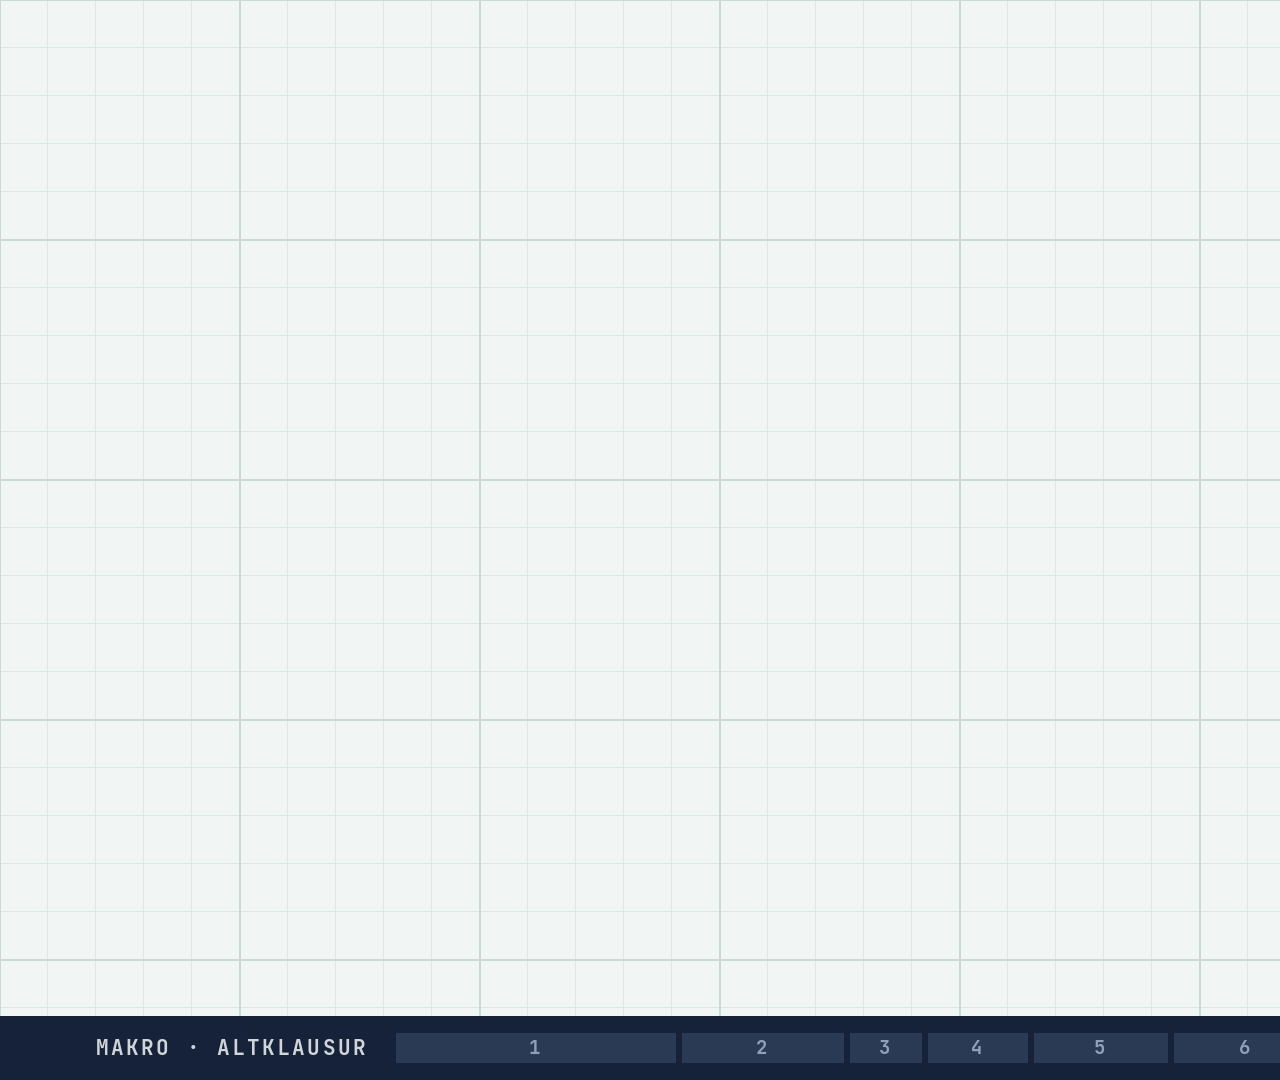
==== video/stage/index.html @ 06c17096 "Erklärvideo: Sprechertext, Sprachaufnahmen und Animationsgerüst Sprechertext für alle 9 Altklausur-A" ====
<!doctype html>
<html lang="de">
<head>
<meta charset="utf-8">
<title>Makro Altklausur – Erklärvideo (Bühne)</title>
<link rel="stylesheet" href="fonts.css">
<link rel="stylesheet" href="style.css">
</head>
<body>
<!-- gemeinsame Pfeilspitzen für alle Diagramme: marker-end="url(#ah-c1)" usw. -->
<svg width="0" height="0" style="position:absolute">
  <defs>
    <marker id="ah-ink" viewBox="0 0 10 10" refX="7" refY="5" markerWidth="5.5" markerHeight="5.5" orient="auto-start-reverse"><path d="M0 0L10 5L0 10z" fill="#15223a"/></marker>
    <marker id="ah-mute" viewBox="0 0 10 10" refX="7" refY="5" markerWidth="5.5" markerHeight="5.5" orient="auto-start-reverse"><path d="M0 0L10 5L0 10z" fill="#566779"/></marker>
    <marker id="ah-old" viewBox="0 0 10 10" refX="7" refY="5" markerWidth="5.5" markerHeight="5.5" orient="auto-start-reverse"><path d="M0 0L10 5L0 10z" fill="#8d9aa8"/></marker>
    <marker id="ah-c1" viewBox="0 0 10 10" refX="7" refY="5" markerWidth="5.5" markerHeight="5.5" orient="auto-start-reverse"><path d="M0 0L10 5L0 10z" fill="#1c4bcf"/></marker>
    <marker id="ah-c2" viewBox="0 0 10 10" refX="7" refY="5" markerWidth="5.5" markerHeight="5.5" orient="auto-start-reverse"><path d="M0 0L10 5L0 10z" fill="#c5263f"/></marker>
    <marker id="ah-c3" viewBox="0 0 10 10" refX="7" refY="5" markerWidth="5.5" markerHeight="5.5" orient="auto-start-reverse"><path d="M0 0L10 5L0 10z" fill="#0a765d"/></marker>
    <marker id="ah-c4" viewBox="0 0 10 10" refX="7" refY="5" markerWidth="5.5" markerHeight="5.5" orient="auto-start-reverse"><path d="M0 0L10 5L0 10z" fill="#b86e00"/></marker>
  </defs>
</svg>
<div id="stage"></div>
<script src="vendor/gsap.min.js"></script>
<script src="timing.js"></script>
<script src="engine.js"></script>
<script src="icons.js"></script>
<script src="scenes/intro.js"></script>
<script src="scenes/a1a.js"></script>
<script src="scenes/a1b.js"></script>
<script src="scenes/a1c.js"></script>
<script src="scenes/a1d.js"></script>
<script src="scenes/a2a.js"></script>
<script src="scenes/a2b.js"></script>
<script src="scenes/a3.js"></script>
<script src="scenes/a4.js"></script>
<script src="scenes/a5a.js"></script>
<script src="scenes/a5b.js"></script>
<script src="scenes/a6a.js"></script>
<script src="scenes/a6b.js"></script>
<script src="scenes/a7.js"></script>
<script src="scenes/a8.js"></script>
<script src="scenes/a9a.js"></script>
<script src="scenes/a9b.js"></script>
<script src="scenes/outro.js"></script>
<script>
  V.boot().then(() => {
    const q = new URLSearchParams(location.search);
    if (q.has('play')) V.play(parseFloat(q.get('t') || '0'));
    else if (q.has('t')) seek(parseFloat(q.get('t')));
  }).catch(e => { document.body.insertAdjacentHTML('beforeend', '<pre style="color:#fff;font-size:28px;white-space:pre-wrap">' + e.stack + '</pre>'); window.BOOT_ERROR = String(e.stack || e); });
</script>
</body>
</html>
---- video/stage/fonts.css ----
@font-face{font-family:'Schibsted Grotesk';font-style:normal;font-weight:400 900;src:url(fonts/SchibstedGrotesk-800-latin.woff2) format('woff2');unicode-range:U+0000-00FF,U+0131,U+0152-0153,U+02BB-02BC,U+02C6,U+02DA,U+02DC,U+0304,U+0308,U+0329,U+2000-206F,U+20AC,U+2122,U+2191,U+2193,U+2212,U+2215,U+FEFF,U+FFFD}
@font-face{font-family:'Schibsted Grotesk';font-style:normal;font-weight:400 900;src:url(fonts/SchibstedGrotesk-800-latin-ext.woff2) format('woff2');unicode-range:U+0100-02BA,U+02BD-02C5,U+02C7-02CC,U+02CE-02D7,U+02DD-02FF,U+1E00-1E9F,U+1EF2-1EFF,U+2020,U+20A0-20AB,U+20AD-20C0,U+2113,U+2C60-2C7F,U+A720-A7FF}
@font-face{font-family:'JetBrains Mono';font-style:normal;font-weight:400;src:url(fonts/JetBrainsMonoNL-Regular.woff2) format('woff2')}
@font-face{font-family:'JetBrains Mono';font-style:normal;font-weight:500;src:url(fonts/JetBrainsMonoNL-Medium.woff2) format('woff2')}
@font-face{font-family:'JetBrains Mono';font-style:normal;font-weight:700;src:url(fonts/JetBrainsMonoNL-Bold.woff2) format('woff2')}
@font-face{font-family:'JetBrains Mono';font-style:normal;font-weight:800;src:url(fonts/JetBrainsMonoNL-ExtraBold.woff2) format('woff2')}
---- video/stage/style.css ----
/* Erklärvideo 1920×1080 – Karopapier-Look passend zur Lernseite */
:root{
  --bg:#f1f5f4; --panel:#fafcfb; --ink:#15223a; --mute:#566779; --line:#c3d0d0; --soft:#e6eeec;
  --grid:#dde8e5; --grid2:#c9dad5;
  --c1:#1c4bcf; --c2:#c5263f; --c3:#0a765d; --c4:#b86e00; --old:#8d9aa8;
  --c1bg:#e3eafb; --c2bg:#f9e4e7; --c3bg:#e2f1ea; --c4bg:#f6ecd9;
  --sans:"Schibsted Grotesk",system-ui,sans-serif;
  --mono:"JetBrains Mono",ui-monospace,monospace;
}
*,*::before,*::after{box-sizing:border-box}
html,body{margin:0;background:#0b111c;overflow:hidden}
#stage{position:relative;width:1920px;height:1080px;overflow:hidden;color:var(--ink);font-family:var(--sans);font-size:34px;line-height:1.35;
  background-color:var(--bg);
  background-image:linear-gradient(var(--grid2) 2px,transparent 2px),linear-gradient(90deg,var(--grid2) 2px,transparent 2px),linear-gradient(var(--grid) 1.5px,transparent 1.5px),linear-gradient(90deg,var(--grid) 1.5px,transparent 1.5px);
  background-size:240px 240px,240px 240px,48px 48px,48px 48px;background-position:-1px -1px}
html:not(.ready) #stage>*{visibility:hidden}

/* ---------- Szene ---------- */
.scene{position:absolute;inset:0 0 64px 0}
.hd{position:absolute;left:96px;right:96px;top:50px;height:140px;display:flex;justify-content:space-between;align-items:flex-start}
.hd-l{display:flex;flex-direction:column;align-items:flex-start;gap:10px}
.kick{font-family:var(--mono);font-weight:700;font-size:26px;letter-spacing:.12em;text-transform:uppercase;color:var(--bg);background:var(--ink);padding:5px 16px 6px}
.hd h1{margin:0;font-size:68px;line-height:1.05;font-weight:800;letter-spacing:-.025em}
.hd h1 em{font-style:normal;color:var(--c1)}
.stamp{font-family:var(--mono);font-size:24px;font-weight:700;letter-spacing:.06em;text-transform:uppercase;color:var(--c2);border:3px solid var(--c2);padding:6px 16px;outline:2px solid var(--c2);outline-offset:4px;margin:14px 10px 0 0;white-space:nowrap;background:rgba(250,252,251,.7)}
/* Arbeitsfläche jeder Szene: 1728 × 770 px, position:relative */
.body{position:absolute;left:96px;top:216px;width:1728px;height:770px}
.abs{position:absolute}

/* ---------- Bausteine ---------- */
.card{background:var(--panel);border:3px solid var(--ink);box-shadow:8px 8px 0 var(--line);padding:26px 32px}
.card.soft{border-color:var(--line);box-shadow:none}
.card.c1{border-color:var(--c1);box-shadow:8px 8px 0 var(--c1bg)} .card.c2{border-color:var(--c2);box-shadow:8px 8px 0 var(--c2bg)}
.card.c3{border-color:var(--c3);box-shadow:8px 8px 0 var(--c3bg)} .card.c4{border-color:var(--c4);box-shadow:8px 8px 0 var(--c4bg)}
.lab{font-family:var(--mono);font-size:22px;font-weight:700;letter-spacing:.12em;text-transform:uppercase;color:var(--mute);display:block;margin-bottom:8px}
.chip{display:inline-block;font-family:var(--mono);font-weight:700;font-size:26px;padding:3px 14px;border:3px solid var(--ink);background:var(--panel);white-space:nowrap}
.chip.c1{color:var(--c1);border-color:var(--c1);background:var(--c1bg)} .chip.c2{color:var(--c2);border-color:var(--c2);background:var(--c2bg)}
.chip.c3{color:var(--c3);border-color:var(--c3);background:var(--c3bg)} .chip.c4{color:var(--c4);border-color:var(--c4);background:var(--c4bg)}
.chip.ink{color:var(--bg);background:var(--ink)}
.step{display:inline-flex;align-items:center;justify-content:center;width:56px;height:56px;border-radius:50%;background:var(--ink);color:var(--bg);font-family:var(--mono);font-weight:800;font-size:30px;flex:none}
.t-c1{color:var(--c1)} .t-c2{color:var(--c2)} .t-c3{color:var(--c3)} .t-c4{color:var(--c4)} .t-mute{color:var(--mute)} .t-old{color:var(--old)}
.b-c1{background:var(--c1bg)} .b-c2{background:var(--c2bg)} .b-c3{background:var(--c3bg)} .b-c4{background:var(--c4bg)}
.big{font-size:48px;font-weight:800;letter-spacing:-.015em;line-height:1.15}
.mid{font-size:38px;font-weight:600}
.small{font-size:27px;color:var(--mute)}
.mono,.eq{font-family:var(--mono);font-variant-numeric:tabular-nums}
/* Rechenzeile */
.eq{font-size:40px;font-weight:500;line-height:1.5;white-space:nowrap}
.eq.xl{font-size:56px;font-weight:700}
.eq.lg{font-size:46px}
.eq.sm{font-size:32px}
.eq b,.dd{font-weight:800;text-decoration:underline double;text-decoration-thickness:3px;text-underline-offset:7px}
.eq i{font-style:normal;color:var(--mute)}
.frac{display:inline-flex;flex-direction:column;vertical-align:middle;text-align:center;margin:0 .15em;line-height:1.2}
.frac>span:first-child{border-bottom:3px solid currentColor;padding:0 .2em .05em}
.frac>span:last-child{padding:.05em .2em 0}
sub,sup{font-size:.62em;line-height:0}
.hl{padding:0 .15em;border-radius:4px}
/* Ergebnisbox */
.res{background:var(--c3bg);border:3px solid var(--c3);padding:18px 28px 20px;box-shadow:8px 8px 0 rgba(10,118,93,.18)}
.res .lab{color:var(--c3)}
/* Tabelle */
.tbl{border-collapse:collapse;font-size:32px;background:var(--panel)}
.tbl th{font-family:var(--mono);font-size:23px;letter-spacing:.08em;text-transform:uppercase;color:var(--mute);font-weight:700;text-align:left;padding:10px 22px;border-bottom:3px solid var(--ink)}
.tbl td{padding:11px 22px;border-bottom:2px solid var(--line);vertical-align:middle}
.tbl td.n,.tbl th.n{text-align:right;font-family:var(--mono);font-variant-numeric:tabular-nums}
.tbl{border:3px solid var(--ink);box-shadow:8px 8px 0 var(--line)}
.swap{display:inline-grid}.swap>*{grid-area:1/1}

/* ---------- SVG ---------- */
svg{overflow:visible;display:block}
svg text{font-family:var(--mono);fill:var(--ink)}
.ax{stroke:var(--ink);stroke-width:4;fill:none}
.tick{stroke:var(--ink);stroke-width:3}
.tickl{font-size:26px;font-weight:500;fill:var(--mute)}
.axl{font-size:32px;font-weight:700}
.curve{fill:none;stroke-width:7;stroke-linecap:round;stroke-linejoin:round;stroke:var(--ink)}
.curve.thin{stroke-width:4}
.c1{stroke:var(--c1)} .c2{stroke:var(--c2)} .c3{stroke:var(--c3)} .c4{stroke:var(--c4)} .old{stroke:var(--old)} .ink{stroke:var(--ink)} .mute{stroke:var(--mute)}
.dash{stroke:var(--mute);stroke-width:3;stroke-dasharray:10 9;fill:none}
.dash.c1{stroke:var(--c1)} .dash.c2{stroke:var(--c2)} .dash.c3{stroke:var(--c3)} .dash.c4{stroke:var(--c4)}
.pt{stroke:var(--panel);stroke-width:5}
.pt.ink{fill:var(--ink)} .pt.c1{fill:var(--c1)} .pt.c2{fill:var(--c2)} .pt.c3{fill:var(--c3)} .pt.c4{fill:var(--c4)} .pt.old{fill:var(--old)}
.lbl{font-size:30px;font-weight:700;stroke:none}
text.c1{fill:var(--c1);stroke:none} text.c2{fill:var(--c2);stroke:none} text.c3{fill:var(--c3);stroke:none} text.c4{fill:var(--c4);stroke:none} text.old{fill:var(--old);stroke:none} text.mute{fill:var(--mute);stroke:none}
.f-c1{fill:var(--c1)} .f-c2{fill:var(--c2)} .f-c3{fill:var(--c3)} .f-c4{fill:var(--c4)} .f-ink{fill:var(--ink)} .f-old{fill:var(--old)} .f-panel{fill:var(--panel)}
.f-c1bg{fill:var(--c1bg)} .f-c2bg{fill:var(--c2bg)} .f-c3bg{fill:var(--c3bg)} .f-c4bg{fill:var(--c4bg)} .f-soft{fill:var(--soft)}
.arrow{fill:none;stroke-width:6;stroke-linecap:round}
/* Piktogramme: Linienstil */
.ico{display:inline-block;vertical-align:middle}
.ico *{vector-effect:non-scaling-stroke}
.ico .st{fill:none;stroke:var(--ink);stroke-width:4;stroke-linecap:round;stroke-linejoin:round}
.ico .fp{fill:var(--panel);stroke:var(--ink);stroke-width:4;stroke-linejoin:round;stroke-linecap:round}
.ico .fi{fill:var(--ink)}
.ico .f1{fill:var(--c1bg);stroke:var(--ink);stroke-width:4;stroke-linejoin:round}
.ico .f2{fill:var(--c2bg);stroke:var(--ink);stroke-width:4;stroke-linejoin:round}
.ico .f3{fill:var(--c3bg);stroke:var(--ink);stroke-width:4;stroke-linejoin:round}
.ico .f4{fill:var(--c4bg);stroke:var(--ink);stroke-width:4;stroke-linejoin:round}
.ico .a1{fill:var(--c1);stroke:var(--ink);stroke-width:4;stroke-linejoin:round} .ico .a2{fill:var(--c2);stroke:var(--ink);stroke-width:4;stroke-linejoin:round}
.ico .a3{fill:var(--c3);stroke:var(--ink);stroke-width:4;stroke-linejoin:round} .ico .a4{fill:var(--c4);stroke:var(--ink);stroke-width:4;stroke-linejoin:round}

/* ---------- Fortschrittsleiste ---------- */
.chrome{position:absolute;left:0;right:0;bottom:0;height:64px;background:var(--ink);color:var(--bg);display:flex;align-items:center;gap:28px;padding:0 96px;font-family:var(--mono);font-size:21px;font-weight:700;letter-spacing:.1em}
.chrome .brand{white-space:nowrap;opacity:.85}
.chrome .clock{white-space:nowrap;font-weight:500;letter-spacing:.04em;opacity:.85;font-variant-numeric:tabular-nums}
.segs{flex:1;display:flex;gap:6px;height:30px}
.seg{position:relative;background:#2a3a55;overflow:hidden;min-width:0}
.seg i{position:absolute;inset:0;background:var(--c1);transform-origin:0 50%;transform:scaleX(0)}
.seg.on i{background:#5d86f5}
.seg.done i{background:#3e5a94}
.seg b{position:absolute;inset:0;display:flex;align-items:center;justify-content:center;font-size:19px;color:#8fa0bb;font-weight:700}
.seg.on b{color:#fff}.seg.done b{color:#c9d5ea}
.debug{position:absolute;left:0;right:0;top:0;background:#c5263f;color:#fff;font:600 20px/30px var(--mono);padding:0 12px;white-space:nowrap;overflow:hidden;z-index:99}
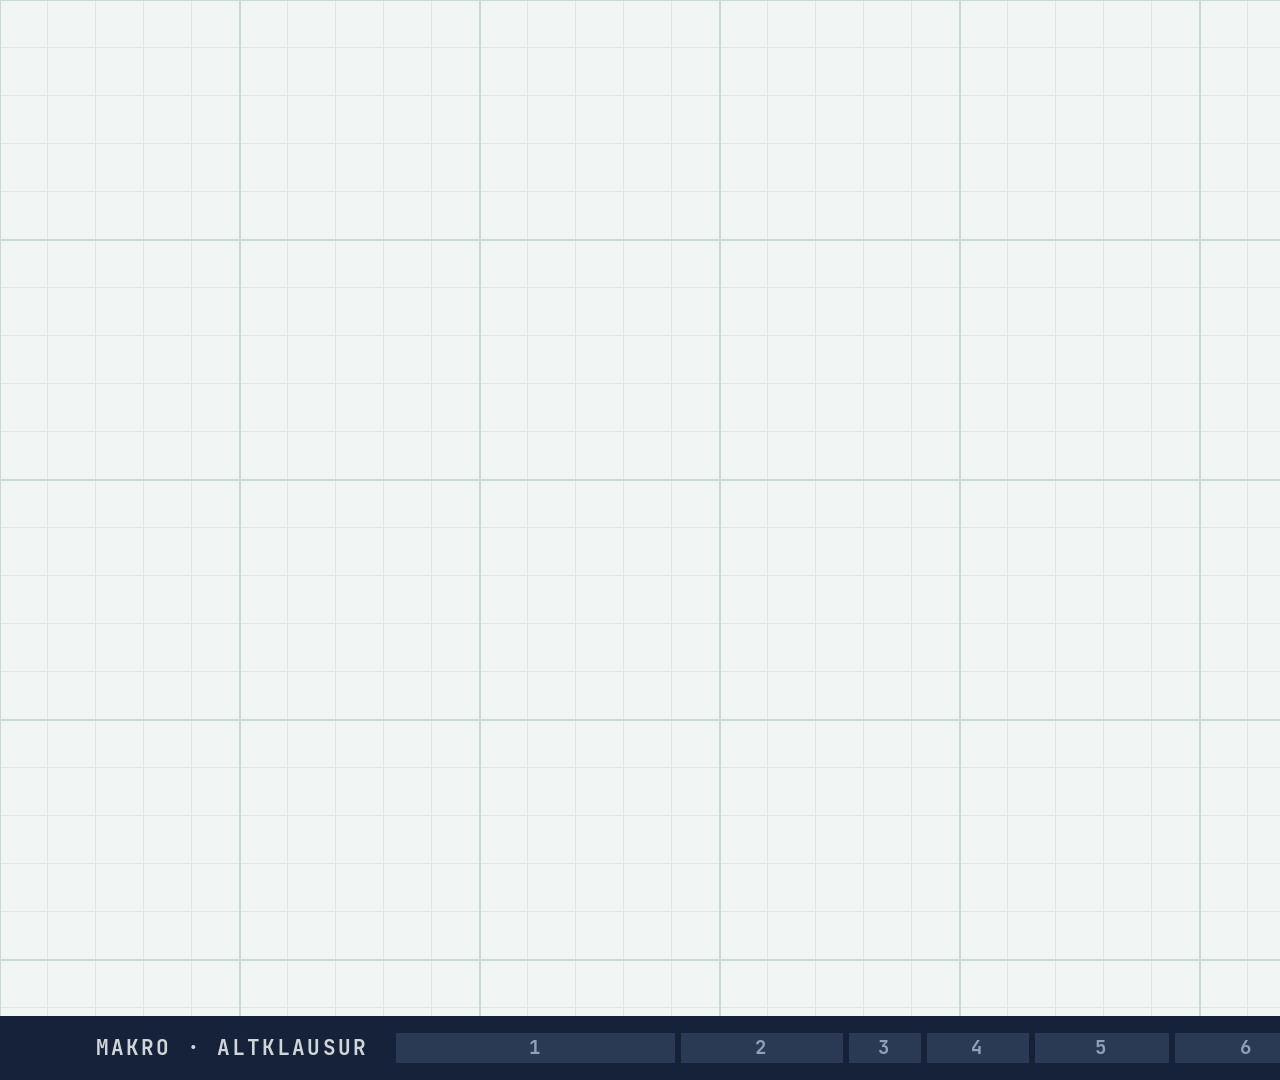
==== commit 7c9cf991: "Videogerüst für mehrere Videos, Sprechertexte und Aufnahmen für Teil I und Teil II Werkzeuge nehmen " ====
--- a/video/stage/index.html
+++ b/video/stage/index.html
@@ -2,7 +2,7 @@
 <html lang="de">
 <head>
 <meta charset="utf-8">
-<title>Makro Altklausur – Erklärvideo (Bühne)</title>
+<title>Makro – Erklärvideo (Bühne)</title>
 <link rel="stylesheet" href="fonts.css">
 <link rel="stylesheet" href="style.css">
 </head>
@@ -21,27 +21,16 @@
 </svg>
 <div id="stage"></div>
 <script src="vendor/gsap.min.js"></script>
-<script src="timing.js"></script>
+<script>
+  // Projekt wählen: index.html?p=<Ordner unter projects/>
+  window.PROJECT = new URLSearchParams(location.search).get('p') || 'altklausur';
+  document.write('<script src="../projects/' + PROJECT + '/timing.js"><\/script>');
+</script>
 <script src="engine.js"></script>
 <script src="icons.js"></script>
-<script src="scenes/intro.js"></script>
-<script src="scenes/a1a.js"></script>
-<script src="scenes/a1b.js"></script>
-<script src="scenes/a1c.js"></script>
-<script src="scenes/a1d.js"></script>
-<script src="scenes/a2a.js"></script>
-<script src="scenes/a2b.js"></script>
-<script src="scenes/a3.js"></script>
-<script src="scenes/a4.js"></script>
-<script src="scenes/a5a.js"></script>
-<script src="scenes/a5b.js"></script>
-<script src="scenes/a6a.js"></script>
-<script src="scenes/a6b.js"></script>
-<script src="scenes/a7.js"></script>
-<script src="scenes/a8.js"></script>
-<script src="scenes/a9a.js"></script>
-<script src="scenes/a9b.js"></script>
-<script src="scenes/outro.js"></script>
+<script>
+  for (const s of TIMING.scenes) document.write('<script src="../projects/' + PROJECT + '/scenes/' + s.id + '.js"><\/script>');
+</script>
 <script>
   V.boot().then(() => {
     const q = new URLSearchParams(location.search);
--- a/video/stage/style.css
+++ b/video/stage/style.css
@@ -67,6 +67,20 @@
 .tbl{border:3px solid var(--ink);box-shadow:8px 8px 0 var(--line)}
 .swap{display:inline-grid}.swap>*{grid-area:1/1}
 
+/* Zeichenschritte */
+.todo{background:var(--panel);border:3px solid var(--ink);box-shadow:8px 8px 0 var(--line);padding:16px 18px 18px}
+.todo .lab{color:var(--c4);margin:0 0 8px 8px}
+.todo ol{list-style:none;margin:0;padding:0;display:flex;flex-direction:column;gap:6px}
+.todo li{display:flex;gap:14px;align-items:flex-start;font-size:29px;line-height:1.22;font-weight:600;padding:8px 10px;border:3px solid rgba(184,110,0,0);background:rgba(246,236,217,0)}
+.todo li .n{flex:none;width:42px;height:42px;border-radius:50%;background:var(--ink);color:var(--bg);font:800 24px/1 var(--mono);display:flex;align-items:center;justify-content:center;margin-top:-3px}
+.todo li small{display:block;font-size:24px;font-weight:500;color:var(--mute);margin-top:2px}
+.todo.sm li{font-size:26px;padding:6px 8px}.todo.sm li small{font-size:22px}
+
+/* Zeichenblatt (kariert) für die Schritt-für-Schritt-Zeichnungen */
+.sheet{background-color:#fff;border:3px solid var(--ink);box-shadow:8px 8px 0 var(--line);
+  background-image:linear-gradient(#e3ecf3 1.5px,transparent 1.5px),linear-gradient(90deg,#e3ecf3 1.5px,transparent 1.5px);background-size:40px 40px;background-position:-1px -1px}
+.plot.big .lbl{font-size:36px} .plot.big .axl{font-size:40px} .plot.big .tickl{font-size:30px}
+
 /* ---------- SVG ---------- */
 svg{overflow:visible;display:block}
 svg text{font-family:var(--mono);fill:var(--ink)}
@@ -76,14 +90,14 @@
 .axl{font-size:32px;font-weight:700}
 .curve{fill:none;stroke-width:7;stroke-linecap:round;stroke-linejoin:round;stroke:var(--ink)}
 .curve.thin{stroke-width:4}
-.c1{stroke:var(--c1)} .c2{stroke:var(--c2)} .c3{stroke:var(--c3)} .c4{stroke:var(--c4)} .old{stroke:var(--old)} .ink{stroke:var(--ink)} .mute{stroke:var(--mute)}
+svg .c1{stroke:var(--c1)} svg .c2{stroke:var(--c2)} svg .c3{stroke:var(--c3)} svg .c4{stroke:var(--c4)} svg .old{stroke:var(--old)} svg .ink{stroke:var(--ink)} svg .mute{stroke:var(--mute)}
 .dash{stroke:var(--mute);stroke-width:3;stroke-dasharray:10 9;fill:none}
 .dash.c1{stroke:var(--c1)} .dash.c2{stroke:var(--c2)} .dash.c3{stroke:var(--c3)} .dash.c4{stroke:var(--c4)}
 .pt{stroke:var(--panel);stroke-width:5}
 .pt.ink{fill:var(--ink)} .pt.c1{fill:var(--c1)} .pt.c2{fill:var(--c2)} .pt.c3{fill:var(--c3)} .pt.c4{fill:var(--c4)} .pt.old{fill:var(--old)}
 .lbl{font-size:30px;font-weight:700;stroke:none}
 text.c1{fill:var(--c1);stroke:none} text.c2{fill:var(--c2);stroke:none} text.c3{fill:var(--c3);stroke:none} text.c4{fill:var(--c4);stroke:none} text.old{fill:var(--old);stroke:none} text.mute{fill:var(--mute);stroke:none}
-.f-c1{fill:var(--c1)} .f-c2{fill:var(--c2)} .f-c3{fill:var(--c3)} .f-c4{fill:var(--c4)} .f-ink{fill:var(--ink)} .f-old{fill:var(--old)} .f-panel{fill:var(--panel)}
+.f-mute{fill:var(--mute)} .f-c1{fill:var(--c1)} .f-c2{fill:var(--c2)} .f-c3{fill:var(--c3)} .f-c4{fill:var(--c4)} .f-ink{fill:var(--ink)} .f-old{fill:var(--old)} .f-panel{fill:var(--panel)}
 .f-c1bg{fill:var(--c1bg)} .f-c2bg{fill:var(--c2bg)} .f-c3bg{fill:var(--c3bg)} .f-c4bg{fill:var(--c4bg)} .f-soft{fill:var(--soft)}
 .arrow{fill:none;stroke-width:6;stroke-linecap:round}
 /* Piktogramme: Linienstil */
@@ -104,10 +118,10 @@
 .chrome .brand{white-space:nowrap;opacity:.85}
 .chrome .clock{white-space:nowrap;font-weight:500;letter-spacing:.04em;opacity:.85;font-variant-numeric:tabular-nums}
 .segs{flex:1;display:flex;gap:6px;height:30px}
-.seg{position:relative;background:#2a3a55;overflow:hidden;min-width:0}
-.seg i{position:absolute;inset:0;background:var(--c1);transform-origin:0 50%;transform:scaleX(0)}
-.seg.on i{background:#5d86f5}
-.seg.done i{background:#3e5a94}
-.seg b{position:absolute;inset:0;display:flex;align-items:center;justify-content:center;font-size:19px;color:#8fa0bb;font-weight:700}
-.seg.on b{color:#fff}.seg.done b{color:#c9d5ea}
+.chrome .seg{position:relative;background:#2a3a55;overflow:hidden;min-width:0}
+.chrome .seg i{position:absolute;inset:0;background:var(--c1);transform-origin:0 50%;transform:scaleX(0)}
+.chrome .seg.on i{background:#5d86f5}
+.chrome .seg.done i{background:#3e5a94}
+.chrome .seg b{position:absolute;inset:0;display:flex;align-items:center;justify-content:center;font-size:19px;color:#8fa0bb;font-weight:700}
+.chrome .seg.on b{color:#fff}.chrome .seg.done b{color:#c9d5ea}
 .debug{position:absolute;left:0;right:0;top:0;background:#c5263f;color:#fff;font:600 20px/30px var(--mono);padding:0 12px;white-space:nowrap;overflow:hidden;z-index:99}
